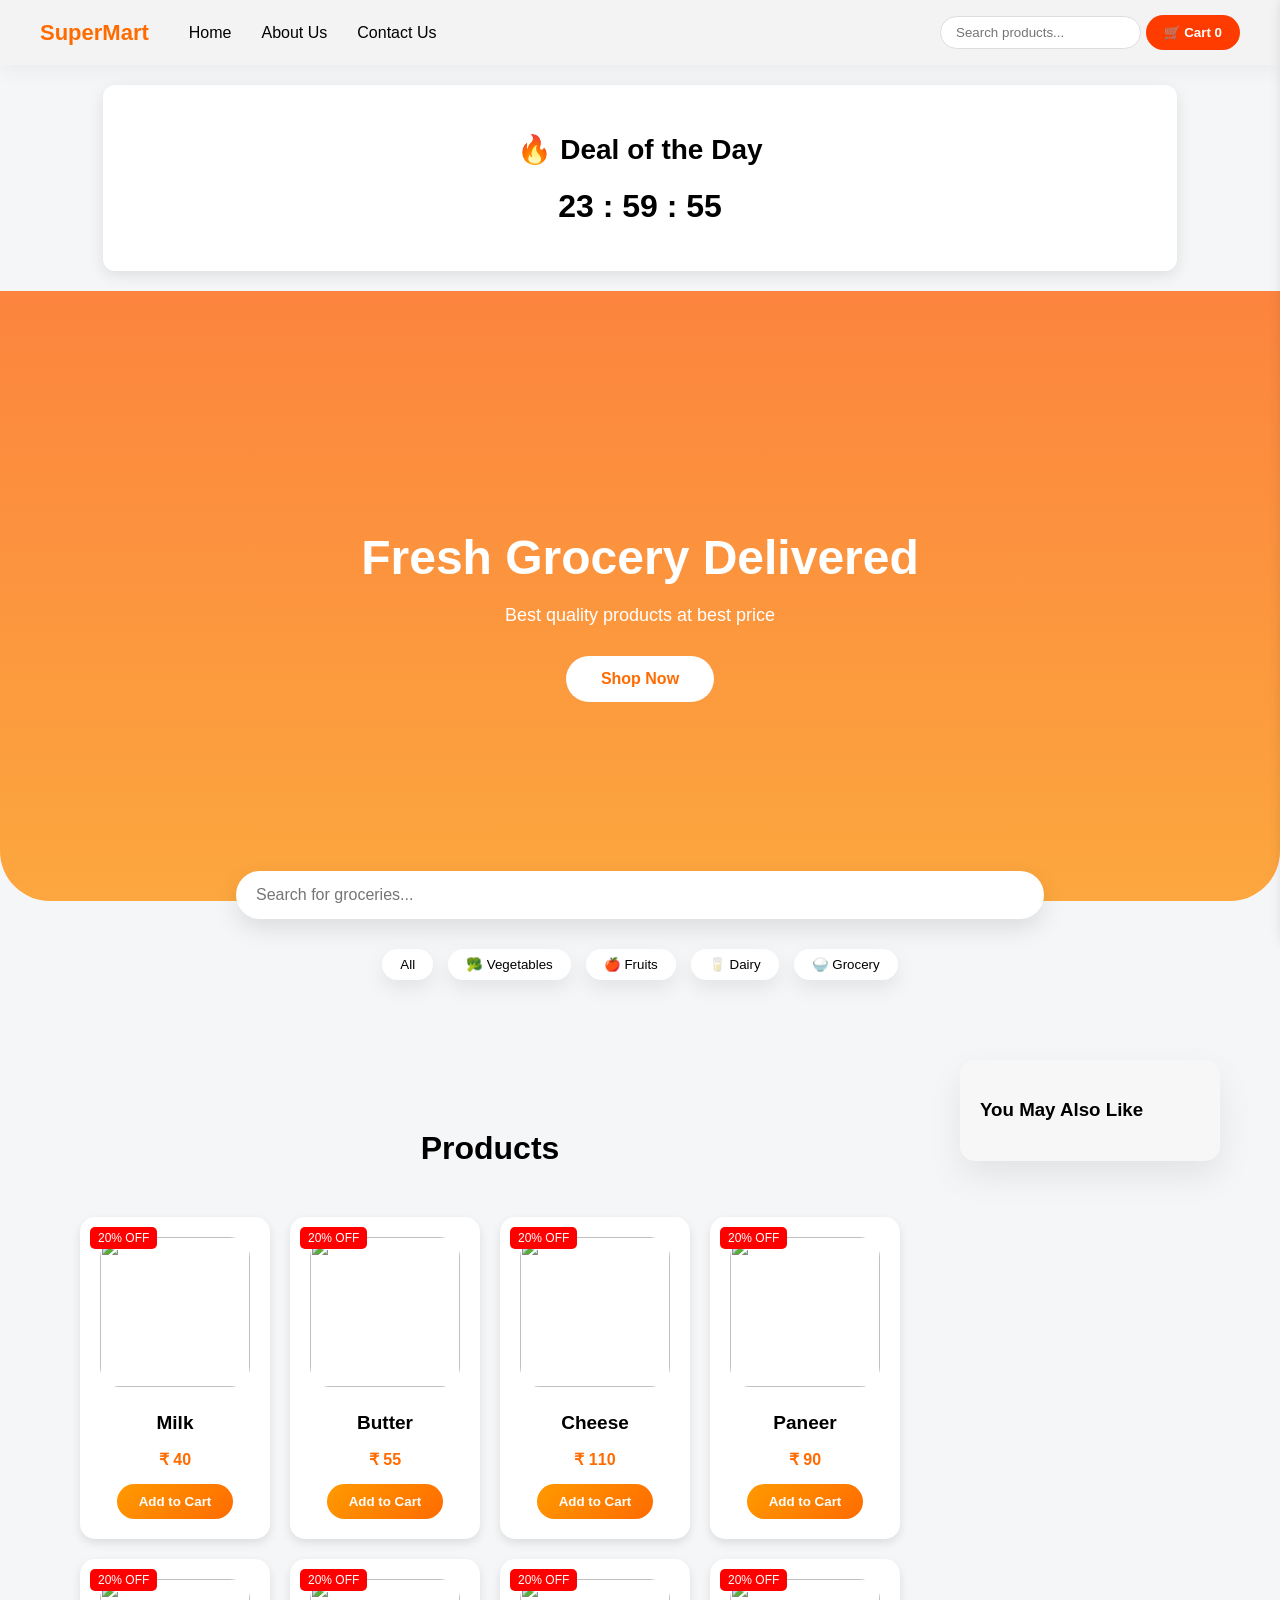
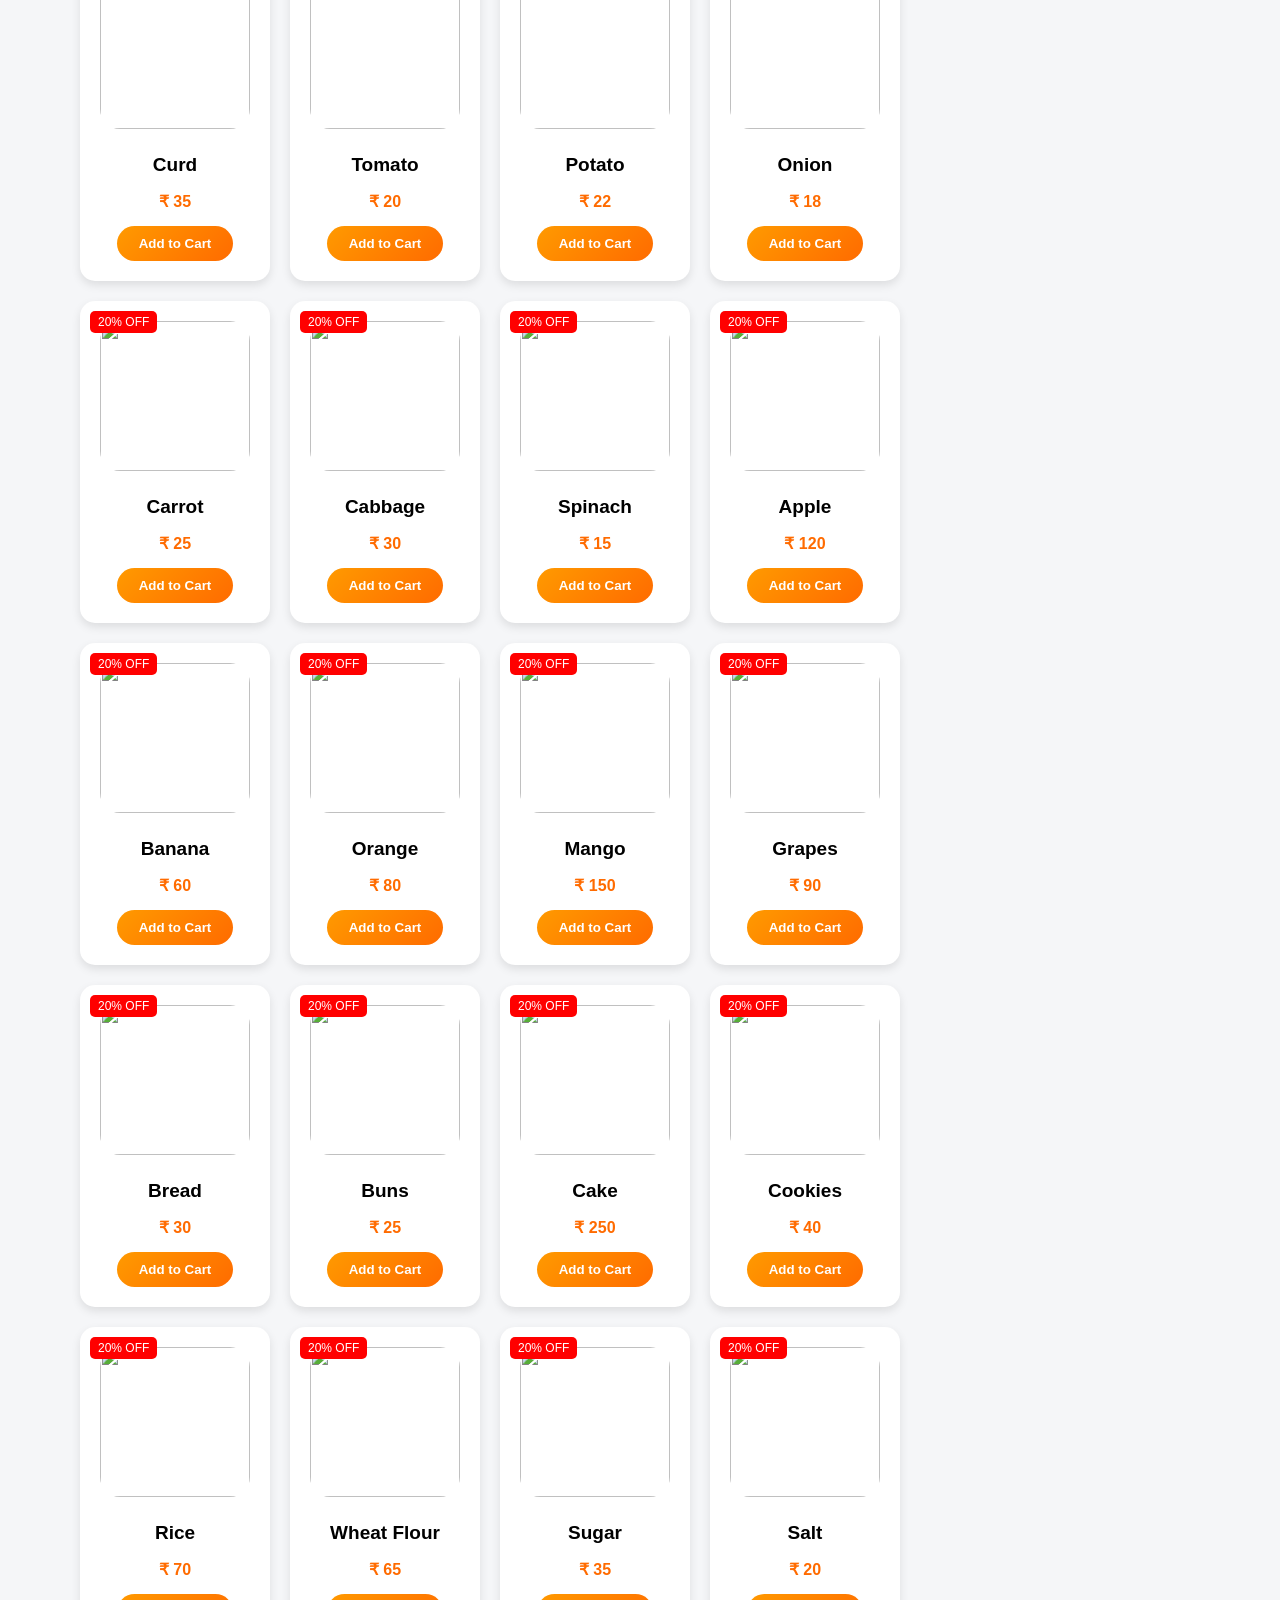
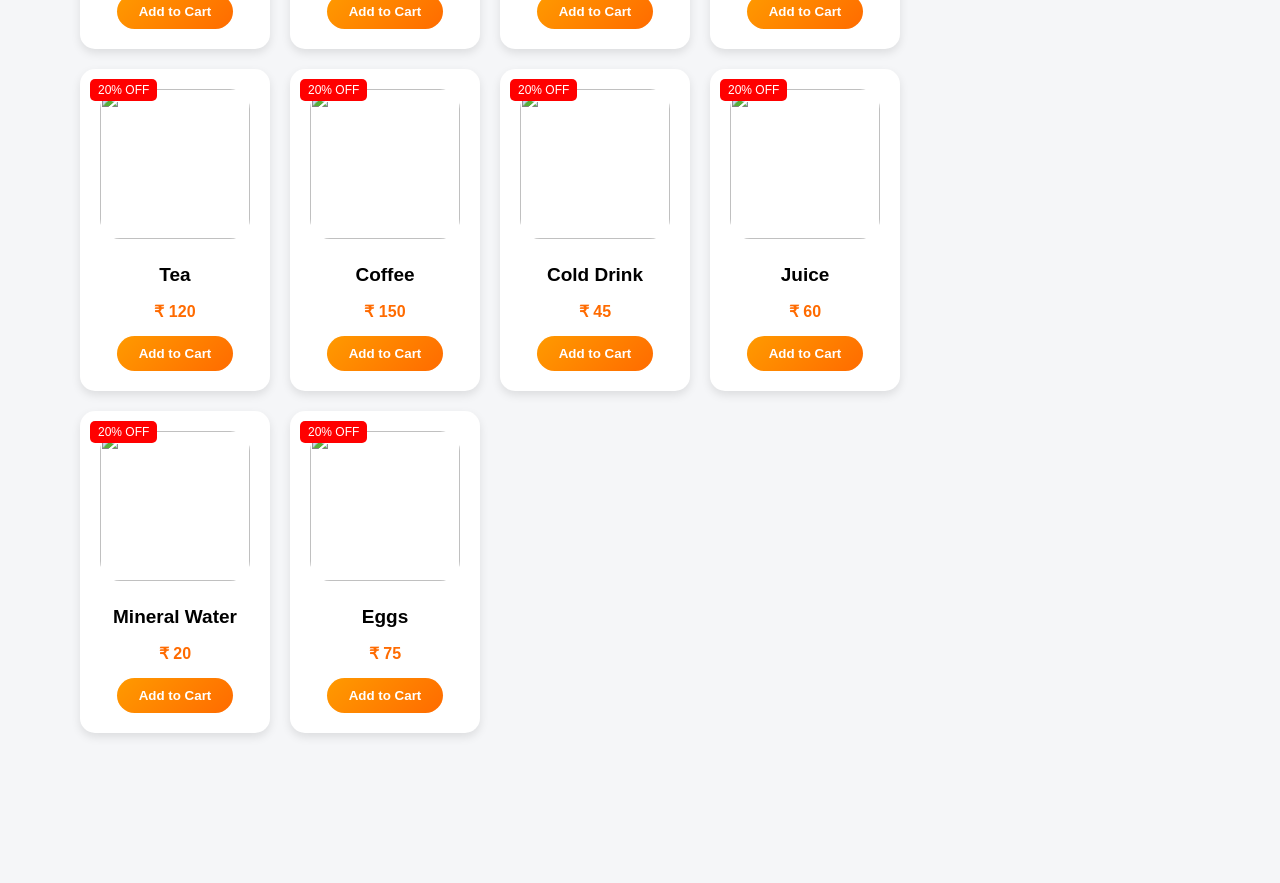
==== Grocery/index.html @ d68d8e5b "Add files via upload" ====
<!DOCTYPE html>
<html>

<head>
<title>SuperMart</title>
<link rel="stylesheet" href="style.css">
</head>

<body>

<header>
<div class="navbar">

<div class="logo">SuperMart</div>

<nav>
<ul class="nav-links">
<li><a href="index.html">Home</a></li>
<li><a href="about.html">About Us</a></li>
<li><a href="contact.html">Contact Us</a></li>
</ul>
</nav>

<div class="nav-right">

<input type="text" id="topSearchBar"
placeholder="Search products..."
class="search-box">

<button class="cart-btn" onclick="toggleCart()">
🛒 Cart <span id="cart-count">0</span>
</button>

<div id="cart-dropdown" class="cart-dropdown"></div>

</div>

</div>
</header>

<!-- Hero Section -->
<div class="deal">
<h2>🔥 Deal of the Day</h2>
<h1 id="deal-timer">00 : 00 : 00</h1>
</div>

<section class="hero">
<div class="hero-content">
<h1>Fresh Grocery Delivered</h1>
<p>Best quality products at best price</p>
<button class="shop-btn">Shop Now</button>
</div>
</section>

<!-- BIG SEARCH -->
<div class="big-search">
<input type="text" id="bigSearchBar"
placeholder="Search for groceries...">
</div>

<!-- Categories -->
<div class="categories">
<button class="category-btn active" data-category="all">All</button>
<button class="category-btn" data-category="vegetable">🥦 Vegetables</button>
<button class="category-btn" data-category="fruit">🍎 Fruits</button>
<button class="category-btn" data-category="dairy">🥛 Dairy</button>
<button class="category-btn" data-category="grocery">🍚 Grocery</button>
</div>

<!-- SHOP LAYOUT -->
<div class="shop-layout">

<div class="products-section">
<h2 class="section-title">Products</h2>
<div class="products" id="product-list"></div>
</div>

<div class="recommend-section">
<h3>You May Also Like</h3>
<div class="recommendations" id="recommend-list"></div>
</div>

</div>

<!-- Cart Sidebar -->
<div id="cartSidebar" class="cart-sidebar">

<div class="cart-header">
<h3>Your Cart</h3>
<button onclick="toggleCart()">✖</button>
</div>

<div id="cart-items"></div>

<div class="cart-footer">
<h4>Total: ₹ <span id="cart-total">0</span></h4>

<!-- ✅ UPDATED BUTTON -->
<button onclick="payNow()" class="checkout-btn">Pay Now</button>

</div>

</div>

<!-- ✅ Razorpay Script -->
<script src="https://checkout.razorpay.com/v1/checkout.js"></script>

<script src="script.js"></script>

<!-- ✅ Payment Script -->
<script>
async function payNow() {

    // 🛒 cart total le lo
    let totalAmount = document.getElementById("cart-total").innerText;

    if (totalAmount == 0) {
        alert("Cart is empty ❌");
        return;
    }

    // Step 1: backend se order lo
    const res = await fetch("http://127.0.0.1:8000/create-order", {
        method: "POST",
        headers: {
            "Content-Type": "application/json"
        },
        body: JSON.stringify({ amount: parseInt(totalAmount) })
    });

    const order = await res.json();

    // Step 2: Razorpay open
    var options = {
        key: "rzp_live_SVCKvRTPMPouRX", // 🔑 yaha apni key daalo
        amount: order.amount,
        currency: "INR",
        name: "SuperMart",
        description: "Grocery Payment",
        order_id: order.id,

        handler: function (response){
            alert("Payment Successful ✅");
        },

        theme: {
            color: "#3399cc"
        }
    };

    var rzp = new Razorpay(options);
    rzp.open();
}
</script>

</body>
</html>
---- Grocery/style.css ----
/* ===== GLOBAL ===== */

body {
    margin: 0;
    font-family: 'Segoe UI', sans-serif;
    background: #f5f6f8;
}

html {
    scroll-behavior: smooth;
}

section {
    padding: 80px 20px;
}

/* ===== NAVBAR ===== */

.navbar {
    display: flex;
    align-items: center;
    padding: 18px 60px;
    background: white;
    box-shadow: 0 5px 20px rgba(0,0,0,0.05);
    position: sticky;
    top: 0;
    z-index: 1000;
}

.logo {
    font-size: 26px;
    font-weight: 700;
    color: #ff6b00;
    margin-right: 40px;
}

nav {
    flex: 1;
}

.nav-links {
    list-style: none;
    display: flex;
    gap: 30px;
    margin: 0;
    padding: 0;
}

.nav-links a {
    text-decoration: none;
    font-weight: 500;
    color: #333;
    transition: 0.3s;
}

.nav-links a:hover {
    color: #ff6b00;
}

.search-box {
    padding: 8px 15px;
    border-radius: 20px;
    border: 1px solid #ddd;
}

.cart-btn {
    background: linear-gradient(135deg,#ff9a00,#ff6b00);
    color: white;
    border: none;
    padding: 8px 18px;
    border-radius: 20px;
    cursor: pointer;
    font-weight: 600;
}

/* ===== HERO ===== */

.hero {
    height: 420px;
    background: linear-gradient(135deg,#ff9a00,#ff6b00);
    color: white;
    display: flex;
    flex-direction: column;
    justify-content: center;
    align-items: center;
    text-align: center;
    border-radius: 0 0 50px 50px;
}

.hero h1 {
    font-size: 48px;
    margin-bottom: 15px;
    font-weight: 700;
}

.hero p {
    font-size: 18px;
    margin-bottom: 25px;
}

.hero button {
    padding: 14px 35px;
    border-radius: 30px;
    border: none;
    font-weight: 600;
    cursor: pointer;
    background: white;
    color: #ff6b00;
    transition: 0.3s;
}

.hero button:hover {
    transform: scale(1.08);
}

/* ===== SECTION TITLE ===== */

.section-title {
    text-align: center;
    font-size: 32px;
    margin-top: 70px;
    font-weight: 700;
}

/* ===== PRODUCTS GRID ===== */

.products {
    display: grid;
    grid-template-columns: repeat(auto-fit, minmax(240px, 1fr));
    gap: 35px;
    max-width: 1200px;
    margin: 50px auto;
    padding: 0 20px 60px 20px;
}

/* ===== PRODUCT CARD ===== */

.card {
    background: white;
    border-radius: 25px;
    padding: 25px;
    text-align: center;
    box-shadow: 0 15px 35px rgba(0,0,0,0.08);
    transition: 0.3s ease;
}

.card:hover {
    transform: translateY(-12px);
}

.card img {
    width: 150px;
    height: 150px;
    object-fit: cover;
    border-radius: 20px;
    margin-bottom: 15px;
}

.card h4 {
    margin: 10px 0 5px;
    font-size: 19px;
    font-weight: 600;
}

.card p {
    font-weight: bold;
    color: #ff6b00;
    margin-bottom: 15px;
    font-size: 16px;
}

.card button {
    background: linear-gradient(135deg,#ff9a00,#ff6b00);
    color: white;
    border: none;
    padding: 10px 22px;
    border-radius: 25px;
    cursor: pointer;
    font-weight: 600;
    transition: 0.3s;
}

.card button:hover {
    transform: scale(1.08);
}

/* ===== CART DROPDOWN ===== */

.cart-dropdown {
    position: absolute;
    right: 40px;
    top: 65px;
    width: 340px;
    background: white;
    box-shadow: 0 20px 45px rgba(0,0,0,0.15);
    border-radius: 20px;
    padding: 20px;
    display: none;
    z-index: 1000;
}

.cart-item {
    display: flex;
    align-items: center;
    margin-bottom: 15px;
}

.cart-img {
    width: 55px;
    height: 55px;
    border-radius: 12px;
    margin-right: 12px;
}

.cart-details {
    flex: 1;
}

.cart-name {
    font-weight: 600;
    display: block;
    margin-bottom: 5px;
}

.cart-qty button {
    background: #ff6b00;
    color: white;
    border: none;
    padding: 3px 8px;
    border-radius: 6px;
    cursor: pointer;
}

.cart-qty span {
    margin: 0 8px;
}

.cart-price {
    text-align: right;
    font-weight: bold;
}

.cart-footer {
    border-top: 1px solid #eee;
    padding-top: 15px;
    margin-top: 10px;
}

.cart-total {
    font-size: 18px;
    font-weight: bold;
    margin-bottom: 10px;
}

.checkout-btn {
    width: 100%;
    background: linear-gradient(135deg,#ff9a00,#ff6b00);
    color: white;
    border: none;
    padding: 12px;
    border-radius: 12px;
    cursor: pointer;
    font-weight: bold;
}

.checkout-btn:hover {
    transform: scale(1.03);
}

/* ===== RESPONSIVE ===== */

@media(max-width: 768px) {
    .navbar {
        padding: 15px 25px;
    }

    .hero h1 {
        font-size: 32px;
    }

    .products {
        grid-template-columns: repeat(auto-fit, minmax(180px, 1fr));
    }
}
/* ========================= */
/* ===== ABOUT PAGE ===== */
/* ========================= */

.about-page {
    display: flex;
    justify-content: center;
    background: #f5f6f8;
}

.about-container {
    max-width: 1100px;
    width: 100%;
    text-align: center;
}

.about-container h2 {
    font-size: 36px;
    margin-bottom: 10px;
}

.about-subtitle {
    color: #666;
    margin-bottom: 50px;
}

.about-grid {
    display: flex;
    gap: 30px;
    justify-content: center;
    flex-wrap: wrap;
}

.about-card {
    background: white;
    padding: 30px;
    width: 280px;
    border-radius: 20px;
    box-shadow: 0 15px 35px rgba(0,0,0,0.08);
    transition: 0.3s;
}

.about-card:hover {
    transform: translateY(-10px);
}

.about-card .icon {
    font-size: 35px;
    margin-bottom: 15px;
}

/* ========================= */
/* ===== CONTACT PAGE ===== */
/* ========================= */

.contact-page {
    display: flex;
    justify-content: center;
    background: #f5f6f8;
}

.contact-container {
    max-width: 1100px;
    width: 100%;
    display: flex;
    gap: 50px;
    align-items: flex-start;
    flex-wrap: wrap;
}

.contact-info {
    flex: 1;
}

.contact-info h2 {
    font-size: 32px;
    margin-bottom: 15px;
}

.info-box {
    background: white;
    padding: 15px;
    border-radius: 12px;
    margin-bottom: 12px;
    box-shadow: 0 8px 20px rgba(0,0,0,0.05);
}

.contact-form-box {
    flex: 1;
    background: white;
    padding: 35px;
    border-radius: 20px;
    box-shadow: 0 15px 40px rgba(0,0,0,0.08);
}

.contact-form-box input,
.contact-form-box textarea {
    width: 100%;
    padding: 14px;
    margin-bottom: 15px;
    border-radius: 10px;
    border: 1px solid #ddd;
}

.contact-form-box textarea {
    resize: none;
    height: 120px;
}

.contact-form-box button {
    width: 100%;
    padding: 14px;
    background: linear-gradient(135deg,#ff9a00,#ff6b00);
    color: white;
    border: none;
    border-radius: 12px;
    font-weight: bold;
    cursor: pointer;
    transition: 0.3s;
}

.contact-form-box button:hover {
    transform: scale(1.03);
}
/* Big Search */
.big-search {
    display: flex;
    justify-content: center;
    margin-top: -30px;
    margin-bottom: 30px;
}

.big-search input {
    width: 60%;
    padding: 15px 20px;
    border-radius: 40px;
    border: none;
    box-shadow: 0 10px 25px rgba(0,0,0,0.1);
    font-size: 16px;
}

/* Categories */
.categories {
    display: flex;
    justify-content: center;
    gap: 15px;
    margin-bottom: 40px;
    flex-wrap: wrap;
}

.categories button {
    padding: 8px 18px;
    border-radius: 30px;
    border: none;
    background: white;
    box-shadow: 0 8px 20px rgba(0,0,0,0.08);
    cursor: pointer;
    font-weight: 500;
    transition: 0.3s;
}

.categories button:hover {
    background: #ff6b00;
    color: white;
}

/* Offer Banner */
.offer-banner {
    max-width: 1000px;
    margin: 0 auto 30px auto;
    padding: 15px;
    text-align: center;
    background: linear-gradient(135deg,#ff9a00,#ff6b00);
    color: white;
    border-radius: 20px;
    font-weight: bold;
    box-shadow: 0 10px 30px rgba(0,0,0,0.1);
}
/* 🔴 Top Strip */
.top-strip {
    background: red;
    color: white;
    text-align: center;
    padding: 10px;
    font-weight: bold;
}

/* Navbar */
.navbar {
    display: flex;
    justify-content: space-between;
    align-items: center;
    padding: 15px 40px;
    background: #f3f3f3;
}

.logo {
    font-size: 22px;
    font-weight: bold;
}

.nav-links {
    list-style: none;
    display: flex;
    gap: 30px;
}

.nav-links a {
    text-decoration: none;
    color: black;
    font-weight: 500;
}

.cart-btn {
    background: #ff3c00;
    color: white;
    border: none;
    padding: 10px 18px;
    border-radius: 30px;
    font-weight: 600;
    cursor: pointer;
    transition: 0.3s ease;
}

.cart-btn:hover {
    background: black;
}
.hero-new {
    display: flex;
    justify-content: space-between;
    align-items: center;
    padding: 100px 80px;
    background: linear-gradient(135deg, #ff8c00, #ff5e00);
    color: white;
    position: relative;
    overflow: hidden;
}

/* Curve Effect Bottom */
.hero-new::after {
    content: "";
    position: absolute;
    bottom: -60px;
    left: 0;
    width: 100%;
    height: 120px;
    background: white;
    border-radius: 50% 50% 0 0;
}

.hero-text {
    width: 45%;
    z-index: 2;
}

.hero-text h1 {
    font-size: 52px;
    line-height: 1.2;
    margin-bottom: 20px;
}

.hero-text p {
    font-size: 20px;
    margin-bottom: 30px;
    opacity: 0.9;
}

/* Modern Button */
.shop-btn {
    background: white;
    color: #ff5e00;
    border: none;
    padding: 14px 30px;
    border-radius: 40px;
    font-weight: bold;
    font-size: 16px;
    cursor: pointer;
    transition: 0.3s ease;
}

.shop-btn:hover {
    background: black;
    color: white;
}

/* Image */
.hero-image {
    width: 50%;
    z-index: 2;
}

.hero-image img {
    width: 100%;
    border-radius: 20px;
    box-shadow: 0 20px 40px rgba(0,0,0,0.2);
}
/* ===== SHOP LAYOUT ===== */

.shop-layout {
    display: flex;
    gap: 40px;
    padding: 40px 60px;
}

/* Products Left */
.products-section {
    flex: 3;
}

/* Recommended Right */
.recommend-section {
    flex: 1;
    background: white;
    padding: 25px;
    border-radius: 20px;
    box-shadow: 0 15px 35px rgba(0,0,0,0.08);
    height: fit-content;
    position: sticky;
    top: 100px;
}

.recommend-section h3 {
    margin-bottom: 20px;
}

/* Smaller cards inside sidebar */
.recommend-section .card {
    width: 100%;
    margin-bottom: 15px;
}

/* Responsive */
@media(max-width: 992px) {
    .shop-layout {
        flex-direction: column;
    }

    .recommend-section {
        position: static;
    }
}
.hero {
    height: 450px;
    background: 
        linear-gradient(rgba(255,94,0,0.75), rgba(255,140,0,0.75)),
        url("Images/hero.jpg");
    background-size: cover;
    background-position: center;
    display: flex;
    align-items: center;
    justify-content: center;
    text-align: center;
    color: white;
}

.hero-content {
    max-width: 700px;
}

.hero h1 {
    font-size: 48px;
    margin-bottom: 20px;
    font-weight: 700;
}

.hero p {
    font-size: 18px;
    margin-bottom: 30px;
}

.shop-btn {
    background: white;
    color: #ff5e00;
    border: none;
    padding: 14px 35px;
    border-radius: 40px;
    font-weight: bold;
    font-size: 16px;
    cursor: pointer;
    transition: 0.3s ease;
}

.shop-btn:hover {
    background: black;
    color: white;
}
.product-img {
    width: 100%;
    height: 150px;
    object-fit: cover;
    border-radius: 10px;
    margin-bottom: 10px;
}


.add-btn{
background:#ff7a00;
color:white;
border:none;
padding:8px 16px;
border-radius:8px;
cursor:pointer;
font-weight:bold;
}

.qty-box{
display:flex;
align-items:center;
gap:8px;
justify-content:center;
margin-top:6px;
}

.qty-box button{
background:#ff7a00;
border:none;
color:white;
width:30px;
height:30px;
border-radius:6px;
cursor:pointer;
}
.card{
position:relative;
background:white;
padding:20px;
border-radius:15px;
text-align:center;
transition:0.3s;
box-shadow:0 4px 10px rgba(0,0,0,0.1);
}

.card:hover{
transform:translateY(-5px);
box-shadow:0 10px 20px rgba(0,0,0,0.2);
}

.badge{
position:absolute;
top:10px;
left:10px;
background:red;
color:white;
padding:4px 8px;
font-size:12px;
border-radius:5px;
}

.card{
transition:0.3s;
box-shadow:0 4px 10px rgba(0,0,0,0.1);
}

.card:hover{
transform:translateY(-5px);
box-shadow:0 10px 20px rgba(0,0,0,0.2);
}

.deal{
background:white;
text-align:center;
padding:25px;
margin:20px auto;
width:80%;
border-radius:12px;
box-shadow:0 4px 15px rgba(0,0,0,0.1);
}

.deal h2{
font-size:28px;
margin-bottom:10px;
}

#timer{
font-size:32px;
font-weight:bold;
color:#ff6600;
letter-spacing:3px;
}

.products{
display:grid;
grid-template-columns:repeat(4,1fr);
gap:20px;
}

@media(max-width:900px){

.products{
grid-template-columns:repeat(2,1fr);
}

}

@media(max-width:500px){

.products{
grid-template-columns:1fr;
}

}
.cart-sidebar{
position:fixed;
right:-400px;
top:0;
width:350px;
height:100%;
background:white;
box-shadow:-5px 0 15px rgba(0,0,0,0.2);
transition:0.3s;
padding:20px;
z-index:1000;
overflow-y:auto;
}

.cart-sidebar.open{
right:0;
}

.cart-header{
display:flex;
justify-content:space-between;
align-items:center;
margin-bottom:20px;
}

.cart-header button{
background:none;
border:none;
font-size:20px;
cursor:pointer;
}

.cart-item{
display:flex;
justify-content:space-between;
margin-bottom:15px;
}

.checkout-btn{
width:100%;
padding:10px;
background:#ff6600;
color:white;
border:none;
border-radius:5px;
cursor:pointer;
}

.cart-item{
display:flex;
align-items:center;
justify-content:space-between;
margin-bottom:15px;
}

.cart-img{
width:40px;
height:40px;
object-fit:cover;
border-radius:5px;
}

.cart-qty button{
padding:2px 8px;
margin:0 5px;
}

.recommend-section{
width:320px;
background:#f7f7f7;
padding:20px;
border-radius:15px;
}

.recommendations{
display:flex;
flex-direction:column;
gap:15px;
}

.recommend-card{
display:flex;
align-items:center;
gap:15px;
background:white;
padding:10px;
border-radius:12px;
box-shadow:0 4px 10px rgba(0,0,0,0.08);
}

.recommend-card img{
width:60px;
height:60px;
object-fit:cover;
border-radius:8px;
}

.recommend-info{
flex:1;
}

.recommend-info h4{
font-size:14px;
margin:0;
}

.recommend-info p{
margin:3px 0;
font-size:13px;
color:#ff6600;
}

.recommend-info button{
padding:5px 10px;
border:none;
background:#ff7a00;
color:white;
border-radius:6px;
cursor:pointer;
font-size:12px;
}
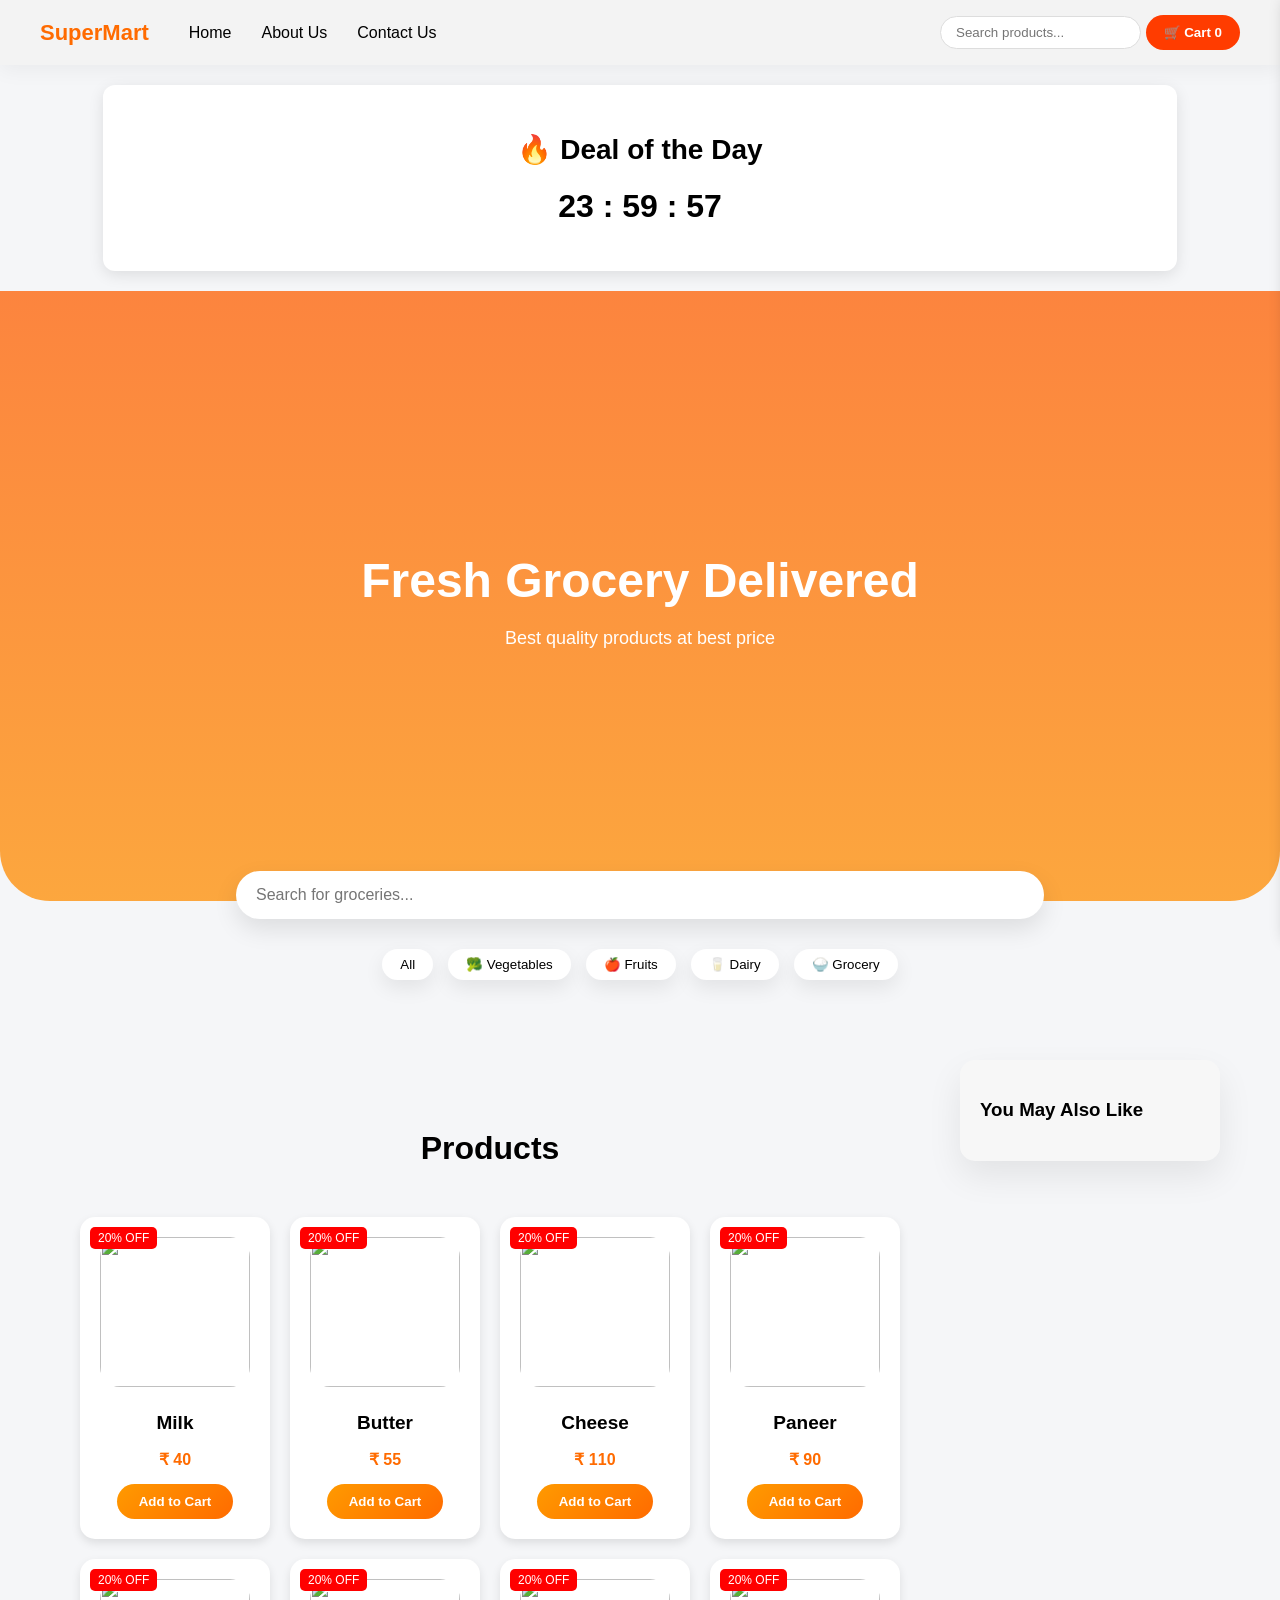
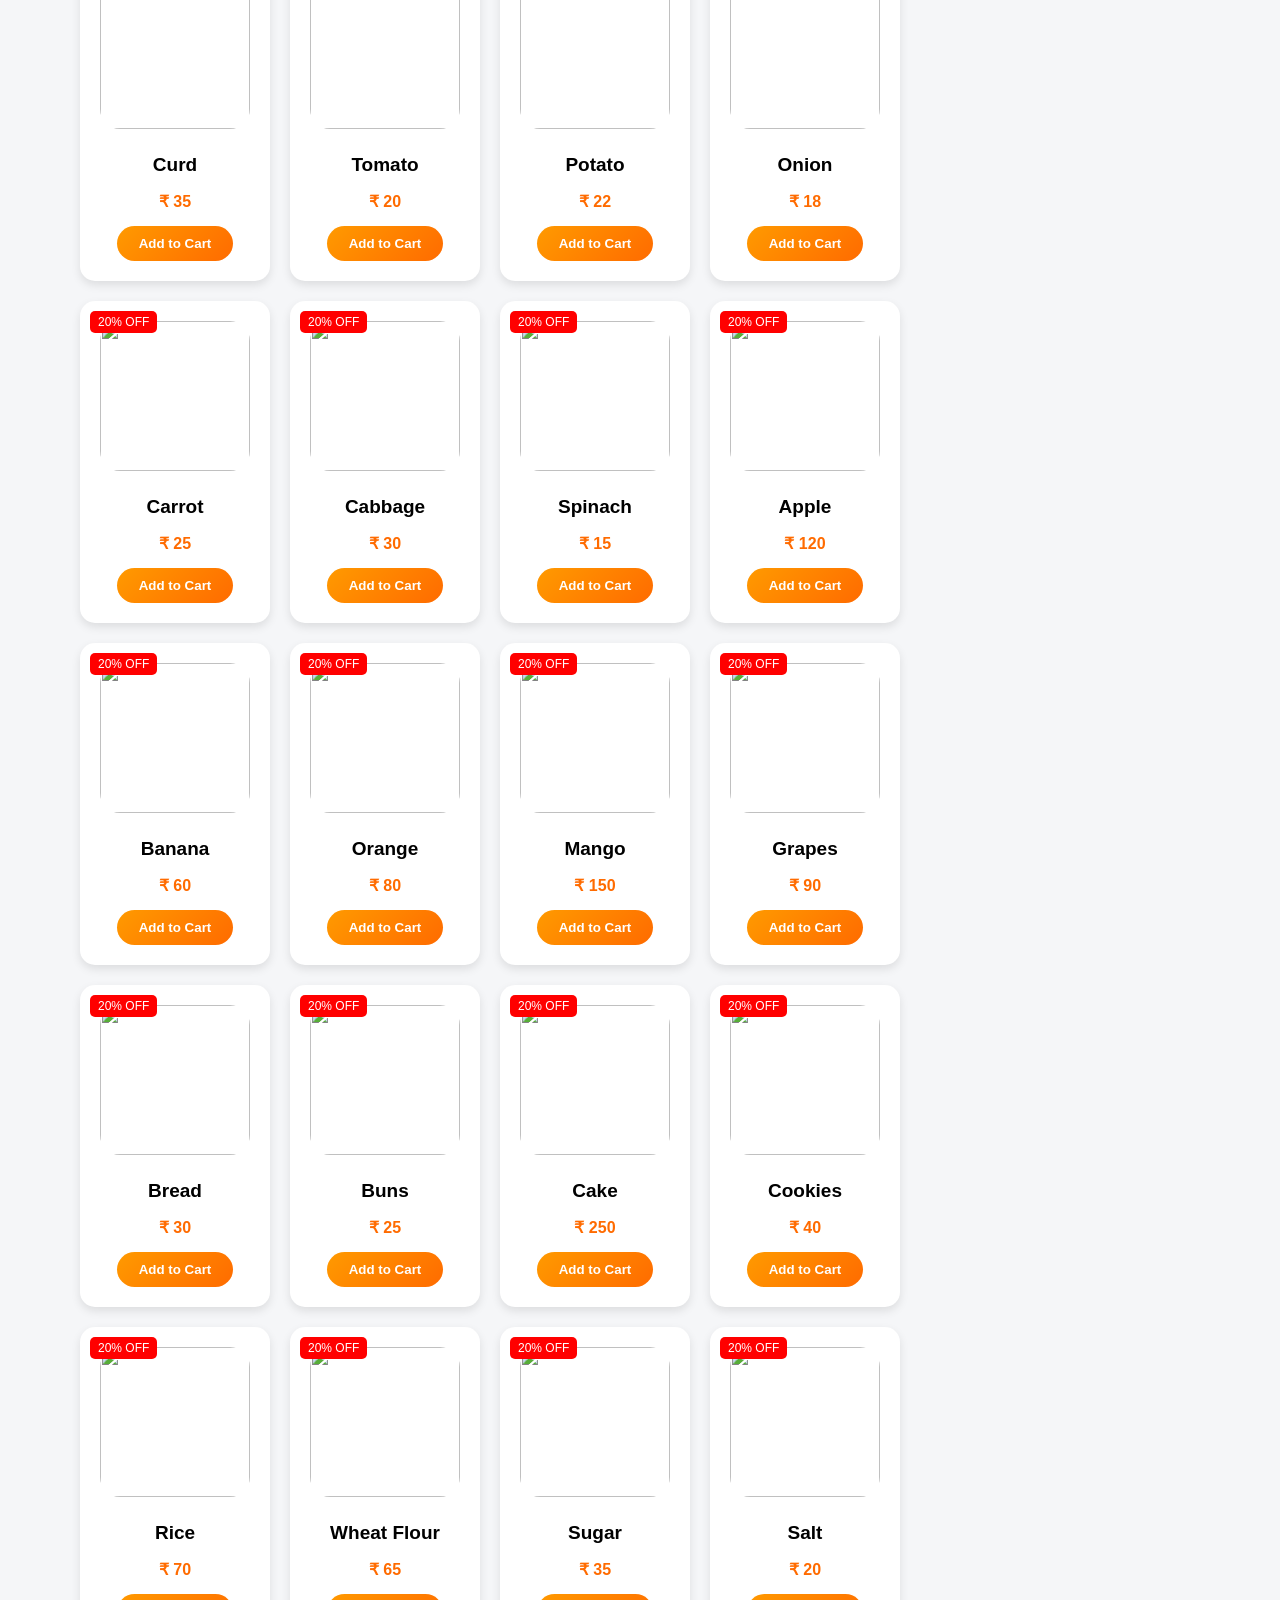
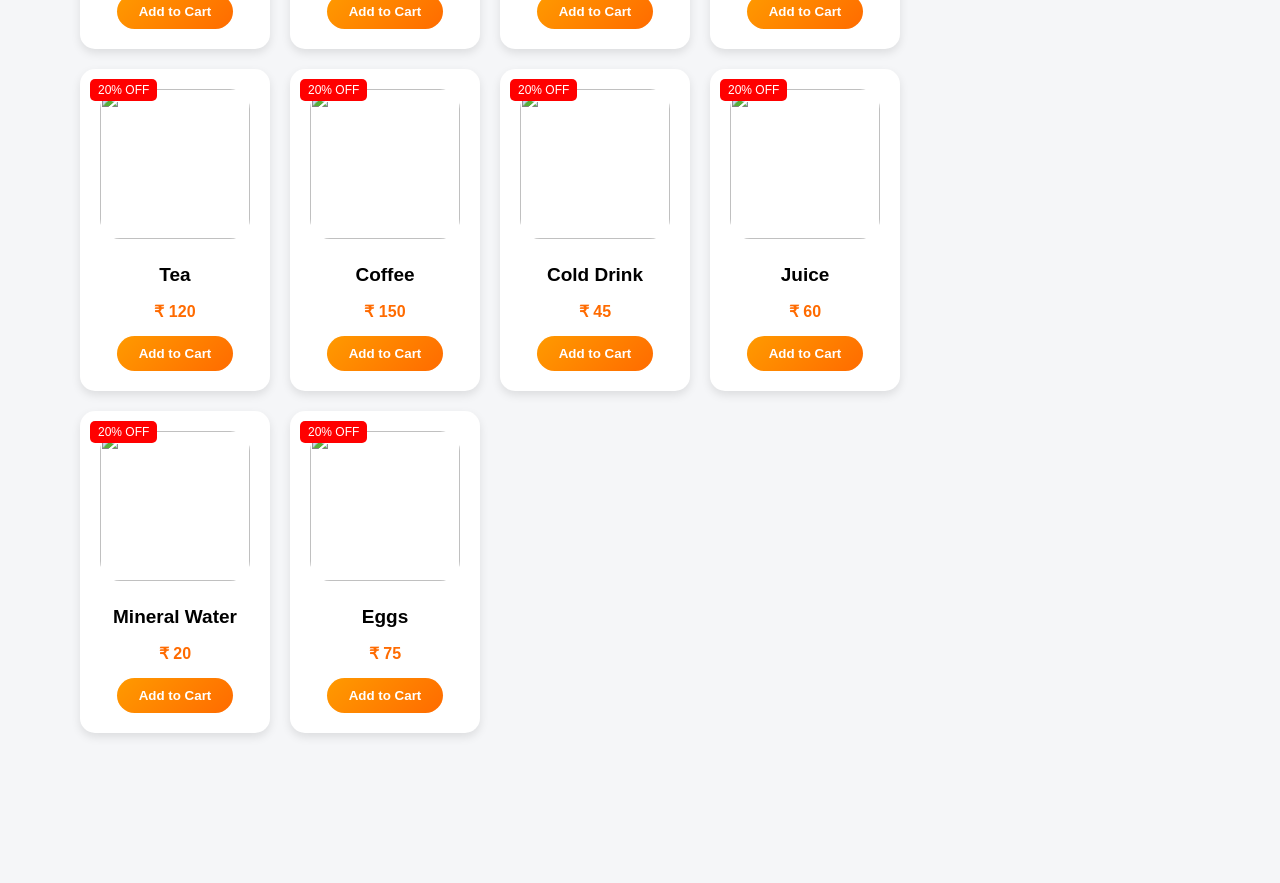
==== commit 48f99648: "Update index.html" ====
--- a/Grocery/index.html
+++ b/Grocery/index.html
@@ -48,7 +48,6 @@
 <div class="hero-content">
 <h1>Fresh Grocery Delivered</h1>
 <p>Best quality products at best price</p>
-<button class="shop-btn">Shop Now</button>
 </div>
 </section>
 
@@ -154,4 +153,4 @@
 </script>
 
 </body>
-</html>+</html>
